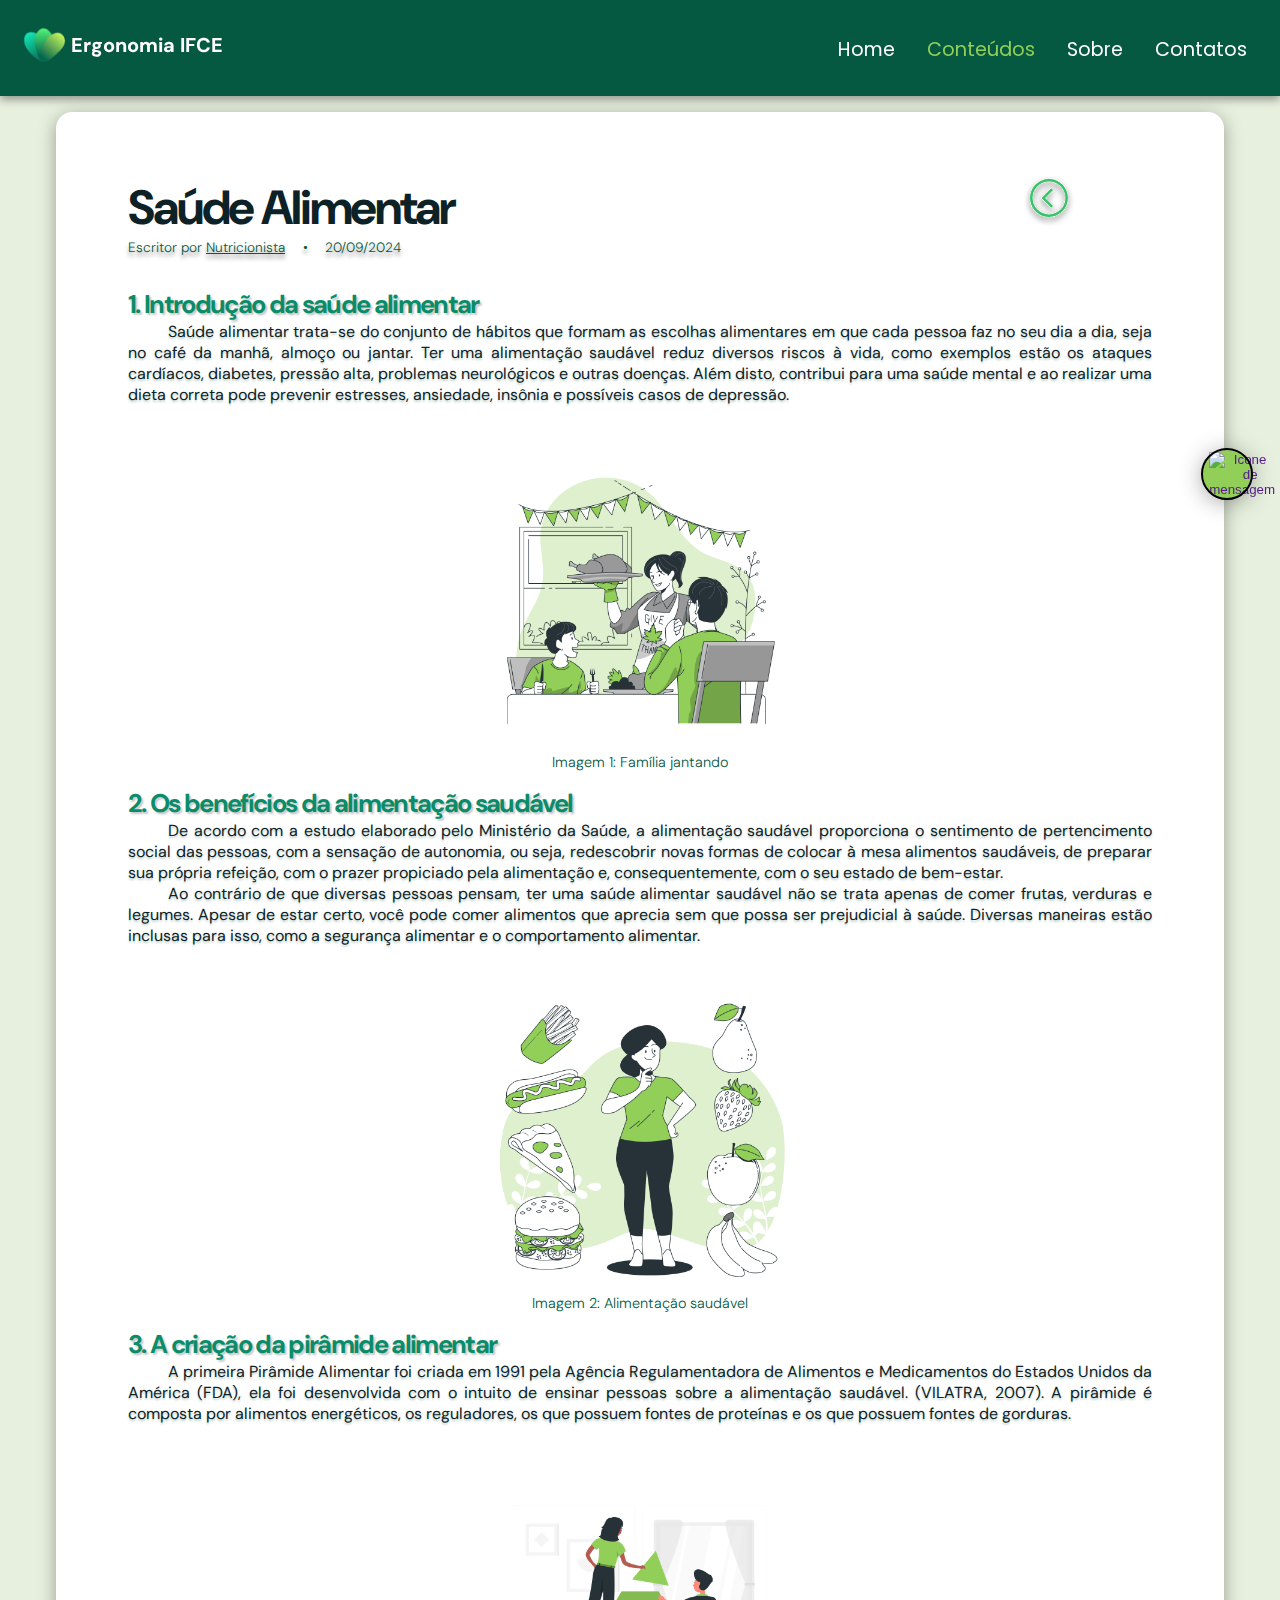
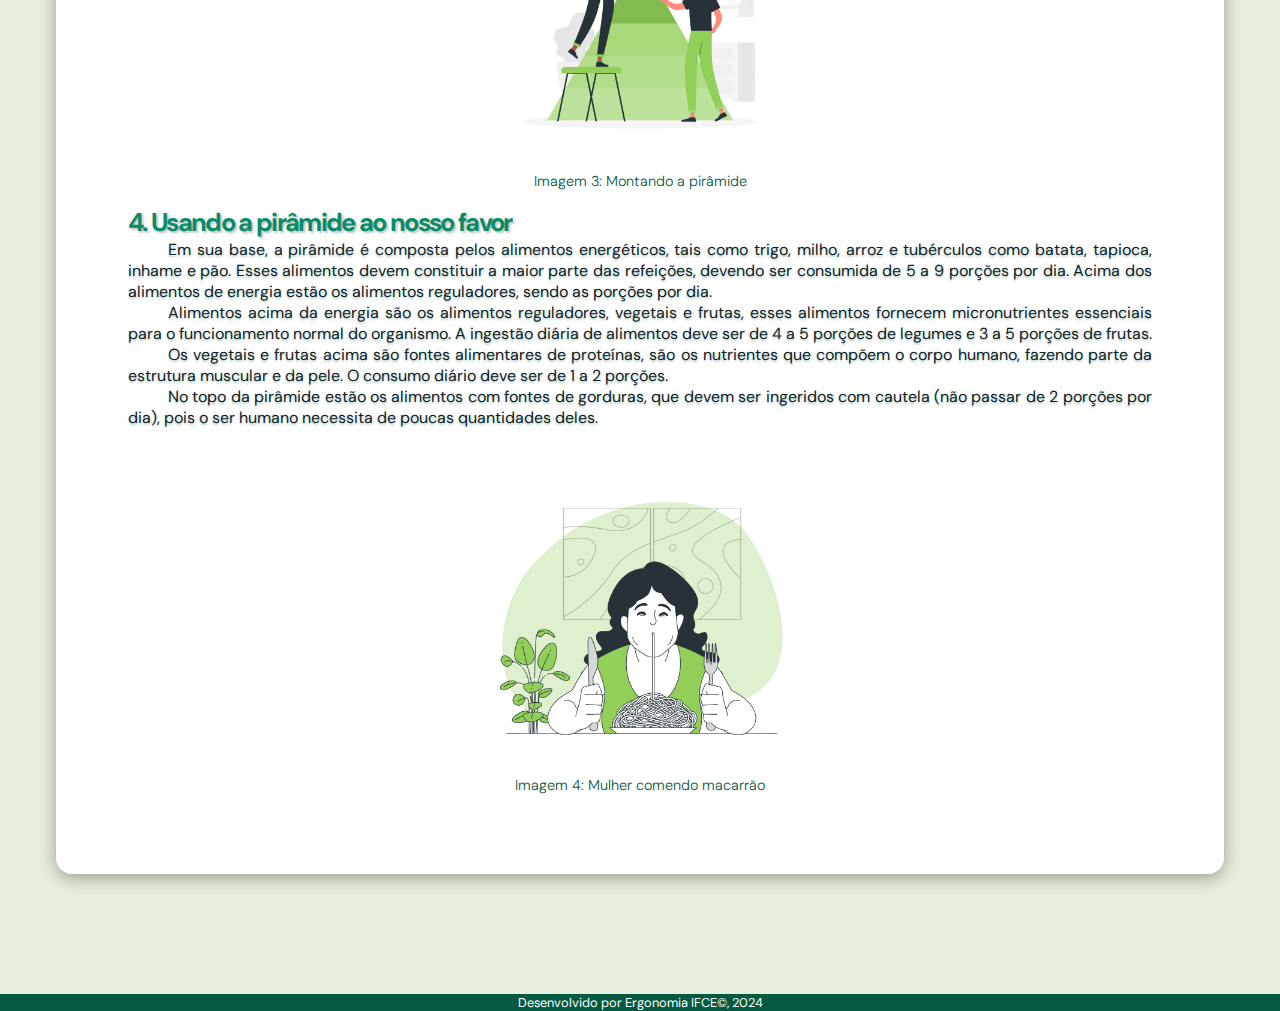
==== contents/ambientefisico.html @ 9c8911b2 "Add files via upload" ====
<!DOCTYPE html>
<html lang="pt-br">

<head>
    <meta charset="UTF-8">
    <meta name="viewport" content="width=device-width, initial-scale=1.0">
    <title>Ergonomia IFCE | Ambiente Físico e Ergonomia</title>


    <!-- FAVICON -->
    <link rel="apple-touch-icon" sizes="180x180" href="../../assets/favicon/apple-touch-icon.png">
    <link rel="icon" type="image/png" sizes="32x32" href="../../assets/favicon/favicon-32x32.png">
    <link rel="icon" type="image/png" sizes="16x16" href="../../assets/favicon/favicon-16x16.png">
    <link rel="manifest" href="/site.webmanifest">

    <link rel="stylesheet" href="../assets/css/reset.css">
    <link rel="stylesheet" href="../assets/css/header.css">
    <link rel="stylesheet" href="../assets/css/content.css">


</head>

<body>
    <header>
        <div class="logo">
            <img src="../assets/img/icons/logoRitmo.png" alt="Logo Ritmo Saudável">
            <h1>Ergonomia IFCE</h1>
        </div>

        <nav>
            <button id="menu-mobile">
                <span class="line"></span>
                <span class="line"></span>
                <span class="line"></span>
            </button>
            <ul id="menu-mobile-container">
                <li><a href="../index.html">Home</a></li>
                <li id="dropdown-content" style="color: #91CF59;">Conteúdos</li>
                <div id="dropdown">
                    <ul>
                        <li><a href="./carga.html">Carga de Trabalho</a></li>
                        <li><a href="./ambientefisico.html" style="color: #91CF59;">Ambiente Físico</a></li>
                        <li><a href="./saude-mental.html">Saúde Mental</a></li>
                        <li><a href="./educadores.html">Formação de Educadores</a></li>
                        <li><a href="./postura-corporal.html">Postura Corporal</a></li>
                        <li><a href="./inclusao.html">Inclusão</a></li>
                    </ul>
                </div>
                <li><a href="../about.html">Sobre</a></li>
                <li><a href="../index.html#contato">Contatos</a></li>
            </ul>
        </nav>
        <script src="../assets/js/header.js"></script>
    </header>

    <main>
        <section class="main-header">
            <div>
                <h1>Saúde alimentar</h1>
                <aside>
                    <p>Escritor por <a href="" target="_blank">Nutricionista</a>
                    </p>
                    <p>20/09/2024</p>
                </aside>
            </div>
            <a href="../index.html">
                <svg width="33" height="33" viewBox="0 0 33 33" fill="none" xmlns="http://www.w3.org/2000/svg">
                    <g filter="url(#filter0_d_259_530)">
                        <path
                            d="M16.5 27C14.0277 27 11.611 26.2669 9.55538 24.8933C7.49976 23.5198 5.89761 21.5676 4.95151 19.2835C4.00541 16.9995 3.75787 14.4861 4.24019 12.0614C4.72251 9.6366 5.91302 7.40931 7.66118 5.66116C10.0054 3.31696 13.1848 2 16.5 2C19.8152 2 22.9946 3.31696 25.3388 5.66116C27.683 8.00537 29 11.1848 29 14.5C29 17.8152 27.683 20.9946 25.3388 23.3388C24.1808 24.5032 22.8033 25.4263 21.2861 26.0547C19.769 26.6832 18.1422 27.0044 16.5 27ZM16.5 3.66669C10.5265 3.66669 5.66671 8.52652 5.66671 14.5C5.66671 20.4735 10.5265 25.3333 16.5 25.3333C22.4735 25.3333 27.3333 20.4735 27.3333 14.5C27.3333 8.52652 22.4735 3.66669 16.5 3.66669Z"
                            fill="#39C369" />
                        <path
                            d="M17.994 20.9226L11.5714 14.5001L17.994 8.07758L19.1724 9.25601L13.9284 14.5001L19.1724 19.7442L17.994 20.9226Z"
                            fill="#39C369" />
                    </g>
                    <defs>
                        <filter id="filter0_d_259_530" x="0" y="0" width="33" height="33" filterUnits="userSpaceOnUse"
                            color-interpolation-filters="sRGB">
                            <feFlood flood-opacity="0" result="BackgroundImageFix" />
                            <feColorMatrix in="SourceAlpha" type="matrix"
                                values="0 0 0 0 0 0 0 0 0 0 0 0 0 0 0 0 0 0 127 0" result="hardAlpha" />
                            <feOffset dy="2" />
                            <feGaussianBlur stdDeviation="2" />
                            <feComposite in2="hardAlpha" operator="out" />
                            <feColorMatrix type="matrix" values="0 0 0 0 0 0 0 0 0 0 0 0 0 0 0 0 0 0 0.45 0" />
                            <feBlend mode="normal" in2="BackgroundImageFix" result="effect1_dropShadow_259_530" />
                            <feBlend mode="normal" in="SourceGraphic" in2="effect1_dropShadow_259_530" result="shape" />
                        </filter>
                    </defs>
                </svg>
            </a>

        </section>

        <article>
            <h2>1. Introdução da saúde alimentar</h2>
            <p>Saúde alimentar trata-se do conjunto de hábitos que formam as escolhas alimentares em que cada pessoa faz
                no seu dia a dia, seja no café da manhã, almoço ou jantar. Ter uma alimentação saudável reduz diversos
                riscos à vida, como exemplos estão os ataques cardíacos, diabetes, pressão alta, problemas neurológicos
                e outras doenças. Além disto, contribui para uma saúde mental e ao realizar uma dieta correta pode
                prevenir estresses, ansiedade, insônia e possíveis casos de depressão.</p>


        </article>

        <figure>
            <img src="../assets/img/contents/image-alimentacao-1.png" alt="Imagem de pessoa na fisioterapia">
            <figcaption>Imagem 1: Família jantando</figcaption>
        </figure>

        <article>
            <h2>2. Os benefícios da alimentação saudável</h2>
            <p>De acordo com a estudo elaborado pelo Ministério da Saúde,
                a alimentação saudável proporciona o sentimento de pertencimento social das pessoas, com a sensação de
                autonomia, ou seja, redescobrir novas formas de colocar à mesa alimentos saudáveis, de preparar sua
                própria refeição, com o prazer propiciado pela alimentação e, consequentemente, com o seu estado de
                bem-estar.</p>
            <p>Ao contrário de que diversas pessoas pensam, ter uma saúde alimentar saudável não se trata apenas de
                comer frutas, verduras e legumes. Apesar de estar certo, você pode comer alimentos que aprecia sem que
                possa ser prejudicial à saúde. Diversas maneiras estão inclusas para isso, como a segurança alimentar e
                o comportamento alimentar.
            </p>
        </article>

        <figure>
            <img src="../assets/img/contents/image-alimentacao-2.png" alt="Imagem de pessoa na fisioterapia">
            <figcaption>Imagem 2: Alimentação saudável</figcaption>
        </figure>

        <article>
            <h2>3. A criação da pirâmide alimentar</h2>
            <p>A primeira Pirâmide Alimentar foi criada em 1991 pela Agência Regulamentadora de Alimentos e Medicamentos
                do Estados Unidos da América (FDA), ela foi desenvolvida com o intuito de ensinar pessoas sobre a
                alimentação saudável. (VILATRA, 2007). A pirâmide é composta por alimentos energéticos, os reguladores,
                os que possuem fontes de proteínas e os que possuem fontes de gorduras.</p>
        </article>

        <figure>
            <img src="../assets/img/contents/image-alimentacao-3.png" alt="Imagem de pessoas construindo uma pirâmide">
            <figcaption>Imagem 3: Montando a pirâmide</figcaption>
        </figure>

        <article>
            <h2>4. Usando a pirâmide ao nosso favor</h2>
            <p>Em sua base, a pirâmide é composta pelos alimentos energéticos, tais como trigo, milho, arroz e
                tubérculos como batata, tapioca, inhame e pão. Esses alimentos devem constituir a maior parte das
                refeições, devendo ser consumida de 5 a 9 porções por dia. Acima dos alimentos de energia estão os
                alimentos reguladores, sendo as porções por dia.</p>
            <p>Alimentos acima da energia são os alimentos reguladores, vegetais e frutas, esses alimentos fornecem
                micronutrientes essenciais para o funcionamento normal do organismo. A ingestão diária de alimentos deve
                ser de 4 a 5 porções de legumes e 3 a 5 porções de frutas.</p>
            <p>Os vegetais e frutas acima são fontes alimentares de proteínas, são os nutrientes que compõem o corpo
                humano, fazendo parte da estrutura muscular e da pele. O consumo diário deve ser de 1 a 2 porções.</p>
            <p>No topo da pirâmide estão os alimentos com fontes de gorduras, que devem ser ingeridos com cautela (não
                passar de 2 porções por dia), pois o ser humano necessita de poucas quantidades deles.</p>
        </article>

        <figure>
            <img src="../assets/img/contents/image-alimentacao-4.png" alt="Imagem de mulher comendo macarrão">
            <figcaption>Imagem 4: Mulher comendo macarrão</figcaption>
        </figure>
    </main>

    <footer>
        <h3>Desenvolvido por Ergonomia IFCE©, 2024</h3>
    </footer>

    <div class="forbot-redirect">
        <button>
            <a href=""><img src="https://www.svgrepo.com/show/355745/chat.svg"
                    alt="Icone de mensagem"></a>
        </button>
    </div>
</body>

</html>
---- assets/css/header.css ----
@charset "UTF-8";

@import url('https://fonts.googleapis.com/css2?family=DM+Sans:ital,wght@0,400;0,500;0,700;1,400;1,500;1,700&display=swap');
@import url('https://fonts.googleapis.com/css2?family=Poppins:ital,wght@0,100;0,200;0,300;0,400;0,500;0,600;0,700;0,800;1,400&display=swap');

:root{
    --color1: #0D2226;
    --color2: #055941;
    --color3: #0B8C68;
    --color4: #2DA657;
    --color5: #91CF59;
    --bg-white: #E7F0DE;
}

/* Header base */
header {
    position: fixed;
    background-color: var(--color2);
    height: 4.5rem;
    width: 100vw;
    display: flex;
    z-index: 99;
    
    box-shadow: 0px 4px 8px rgba(0, 0, 0, 0.35);
}

header .logo {
    display: flex;
    align-items: center;
}

header .logo img {
    width: 5.625rem;
    height: 5.625rem;
}

header .logo h1 {
    color: white;
    font: normal bold 1.25em 'DM Sans';
    margin-left: -1.2rem;
    margin-bottom: 0.4rem;
}

nav {
    display: flex;
    justify-content: center;
}

main {
    padding-top: 4.5rem;
}

/* Menu mobile */
#menu-mobile {
    position: fixed;
    top: 4vh;
    left: 85vw;

    background-color: transparent;
    border: none;
    outline: none;
    cursor: pointer;

    margin-right: 2.5rem;
}

#menu-mobile .line {
    display: block;

    width: 18px;
    height: 2px;
    border-radius: 8px;

    margin-top: 4px;
    background-color: white;
    transition: transform .5s, opacity .25s;
}

#menu-mobile-container {
    visibility: hidden;
    position: fixed;

    display: flex;
    flex-direction: column;
    align-items: center;
    justify-content: center;
    gap: 8px;

    top: 4.5rem;
    left: 0px;
    width: 100vw;
    height: 50%;

    background-color: var(--color3);
    border-radius: 0px 0px 16px 16px;
    box-shadow: 0px 4px 8px rgba(0, 0, 0, 0.15);
}

#menu-mobile-container li,
#menu-mobile-container li a {
    cursor: pointer;
    color: white;
    font: normal normal 20px 'Poppins';
    /* transition-duration: 0.5s; */
}

div#dropdown {
    display: none;
    visibility: hidden;

    height: 35vh;
    width: 55vw;
    border-radius: 32px;

    background-color: white;
    box-shadow: 0px 4px 8px rgba(0, 0, 0, 0.15);
}

div#dropdown ul {
    visibility: visible;
    display: flex;

    flex-direction: column;
    justify-content: center;

    text-align: center;
    background-color: transparent;
}

div#dropdown ul li {
    height: 1.1em;
}

div#dropdown ul li a {
    color: var(--color4);
    font: normal normal 0.6em 'Poppins';
    letter-spacing: -0.055em;
    transition-duration: 0.5s;
}


/* Active classes */
#menu-mobile.active .line:nth-child(1) {
    transform: translateY(7px) rotate(45deg);
}
#menu-mobile.active .line:nth-child(2) {
    opacity: 0;
}
#menu-mobile.active .line:nth-child(3) {
    transform: translateY(-5px) rotate(-45deg);
}

#menu-mobile-container.active {
    visibility: visible;
}

#dropdown.active{
    display: flex;
    justify-content: center;
    visibility: visible;
}


/* Responsivity */

/* Celulares médios */
@media screen and (min-width: 460px) {
    #menu-mobile-container li,
    #menu-mobile-container li a {
        font: normal normal 26px 'Poppins';
    }
}

/* Celulares grandes */
@media screen and ( min-height: 750px ) and (min-width: 460px) {
    #menu-mobile {
        top: 2.5vh;
    }

    div#dropdown ul li {
        height: 1.75em;
    }
    div#dropdown ul li a {
        margin-top: 2rem;
        font: normal normal 1em 'Poppins';
    }

    #menu-mobile-container li,
    #menu-mobile-container li a {
        font: normal normal 18px 'Poppins';
    }
}

@media screen and ( min-height: 750px ) and (orientation: portrait) {
    #menu-mobile {
        top: 2.5vh;
    }

    div#dropdown ul li {
        height: 1.75em;
    }
    div#dropdown ul li a {
        margin-top: 2rem;
        font: normal normal 1em 'Poppins';
    }
}

/* Computadores pequenos */
@media screen and (min-width: 840px) {
    header {
        height: 6rem;
    }

    main {
        padding-top: 6rem;
    }

    #menu-mobile {
        display: none;
    }

    #menu-mobile-container {
        visibility: visible;
        position: relative;
        top: 0px;
        height: 4rem;
        width: 80vw;
    
        display: flex;
        flex-direction: row;
        justify-content: right;
        align-items: flex-end;
        column-gap: 2rem;
    
        background-color: transparent;
        
        box-shadow: none;
    }
    
    #menu-mobile-container li,
    #menu-mobile-container li a {
        cursor: pointer;
        color: white;
        font: normal normal 1.2rem 'Poppins';
    }

    div#dropdown {
        position: fixed;
        top: 6rem;
        left: 65vw;

        height: calc(21.25rem - 6rem);
        width: 14rem;

        border-radius: 0px 0px 32px 32px;
    }
    
    div#dropdown ul {
        visibility: visible;
        display: flex;
    
        flex-direction: column;
        justify-content: center;
    
        text-align: center;
        background-color: transparent;
    }
    
    div#dropdown ul li {
        height: 2em;
    }
    
    div#dropdown ul li a {
        color: var(--color4);
        font: normal normal 1.1em 'Poppins';
    }
}

/* Animações */
ul li:hover,
ul li>a:hover {
    text-shadow: 0px 0px 16px rgba(144, 207, 89, 0.8);
    transform: scale(105%);

    transition-duration: 0.2s;
}

ul li:active,
ul li>a:active {
    transform: translateY(5px);

    transition-duration: 0.2s;
}
---- assets/css/content.css ----
@charset "UTF-8";

@import url('https://fonts.googleapis.com/css2?family=DM+Sans:ital,wght@0,400;0,500;0,700;1,400;1,500;1,700&display=swap');
@import url('https://fonts.googleapis.com/css2?family=Poppins:ital,wght@0,100;0,200;0,300;0,400;0,500;0,600;0,700;0,800;1,400&display=swap');

:root {
    --color1: #0D2226;
    --color2: #055941;
    --color3: #0B8C68;
    --color4: #2DA657;
    --color5: #91cf59;
    --bg-white: #E7F0DE;
}


body {
    background-color: var(--bg-white);
    width: 100vw;
}

header {
    top: 0px;
    left: 0px;
}

main {
    background-color: white;
    box-shadow: 0px 4px 18px rgba(0, 0, 0, 0.35);
    border-radius: 16px;

    max-width: 1280vw;
    width: 80%;
    margin: 0px auto;
    
    margin-top: 7rem;
    padding: 64px 25px;
}

main .main-header {
    display: flex;
    margin-bottom: 32px;
}

main .main-header > a {
    position: absolute;
    left: 80vw;
}

main .main-header h1 {
    font: bold normal 2em 'DM Sans', sans-serif;
    color: var(--color1);
    letter-spacing: -0.045em;
    text-transform: capitalize;
}

main .main-header aside > p{
    display: inline;

    font: 300 normal 0.8em 'DM Sans', sans-serif;
    color: var(--color2);
    text-shadow: 0px 4px 4px rgba(0, 0, 0, 0.45);
}

main .main-header aside > p:first-child::after {
    content: '•';
    margin: 0px 1em;
}

main article {
    margin-bottom: 32px;
}

main article h2 {
    font: bold normal 1.5em 'DM Sans', sans-serif;
    letter-spacing: -0.065em;
    color: var(--color3);
    text-shadow: 2px 2px 2px rgba(21, 32, 43, 0.25);
}

main article p {
    font: normal normal 0.85em 'DM Sans', sans-serif;
    color: var(--color1);
    text-align: justify;
    text-indent: 2.5em;
    line-height: 1em;

    text-shadow: 0px 2px 2px rgba(5, 89, 65, 0.25);
}

main figure {
    display: flex;
    flex-direction: column;
    align-items: center;

    padding: 16px 0px;
}

main figure img {
    max-width: 300px;
    width: 160px;
}

main figure figcaption {
    font: 300 normal 0.5em 'DM Sans', sans-serif;
    color: var(--color2);
}

footer {
    margin-top: 48px;
    max-height: 32px;
    height: 80%;

    background-color: var(--color2);
}

footer h3 {
    font: normal normal 0.8em 'DM Sans', sans-serif;
    text-align: center;
    color: #FFFFFF;
}

article ul {
    margin-left: 3em;
}

article ul li {
    list-style: circle;
    list-style-type: disc;
    color: var(--color1);
    line-height: 2em;
    margin-top: .5em;
    font: normal 200 0.85em 'DM Sans', sans-serif;
}

article ul li:hover {
    transform: scale(105%);
}

.main-header a {
    color: var(--color2);
    text-decoration: underline;
}

.main-header a:hover {
    color: var(--color5);
}

/* RESPONSIVITY */
@media screen and (max-width: 320px) {
    main .main-header aside > p{
        font: 300 normal 0.6em 'DM Sans', sans-serif;
    }
}

@media screen and (min-width: 767px) {
    main .main-header > a > svg {
        width: 50px;
        height: 50px;
    }

    main figure img {
        max-height: 500px;
        width: 80%;
    }
    
    main figure figcaption {
        font: 300 normal 0.75em 'DM Sans', sans-serif;
    }
}

@media screen and (min-width: 1020px) {
    main {
        max-width: 60%;
        max-width: 80%;
        padding: 64px 72px;
        margin-bottom: 120px;
    }

    main .main-header h1 {
        font: bold normal 3em 'DM Sans', sans-serif;
    }

    main .main-header aside > p{
        font: 300 normal 0.85em 'DM Sans', sans-serif;
    }

    main article h2 {
        font: bold normal 1.6em 'DM Sans', sans-serif;
    }
    
    main article p {
        font: normal normal 1em 'DM Sans', sans-serif;
    }

    article ul li {
        font: normal 200 0.95em 'DM Sans', sans-serif;
    }

    main figure img {
        max-height: 600px;
        width: 80%;
    }
    
    main figure figcaption {
        font: 300 normal 0.9em 'DM Sans', sans-serif;
    }
}

@media screen and (min-width: 1620px) {
    main {
        max-width: 65%;
        padding: 64px 72px;
        margin-bottom: 120px;
    }

    main .main-header h1 {
        font: bold normal 4em 'DM Sans', sans-serif;
    }

    main .main-header aside > p{
        font: 300 normal 1.2em 'DM Sans', sans-serif;
    }

    main .main-header > a > svg {
        width: 75px;
        height: 75px;
    }

    main article h2 {
        font: bold normal 2em 'DM Sans', sans-serif;
    }
    
    main article p {
        font: normal normal 1.5em 'DM Sans', sans-serif;
    }

    article ul li {
        font: normal 200 1.45em 'DM Sans', sans-serif;
    }
    
    main figure img {
        height: 120%;
    }
    
    main figure figcaption {
        font: 300 normal 1.1em 'DM Sans', sans-serif;
    }
}
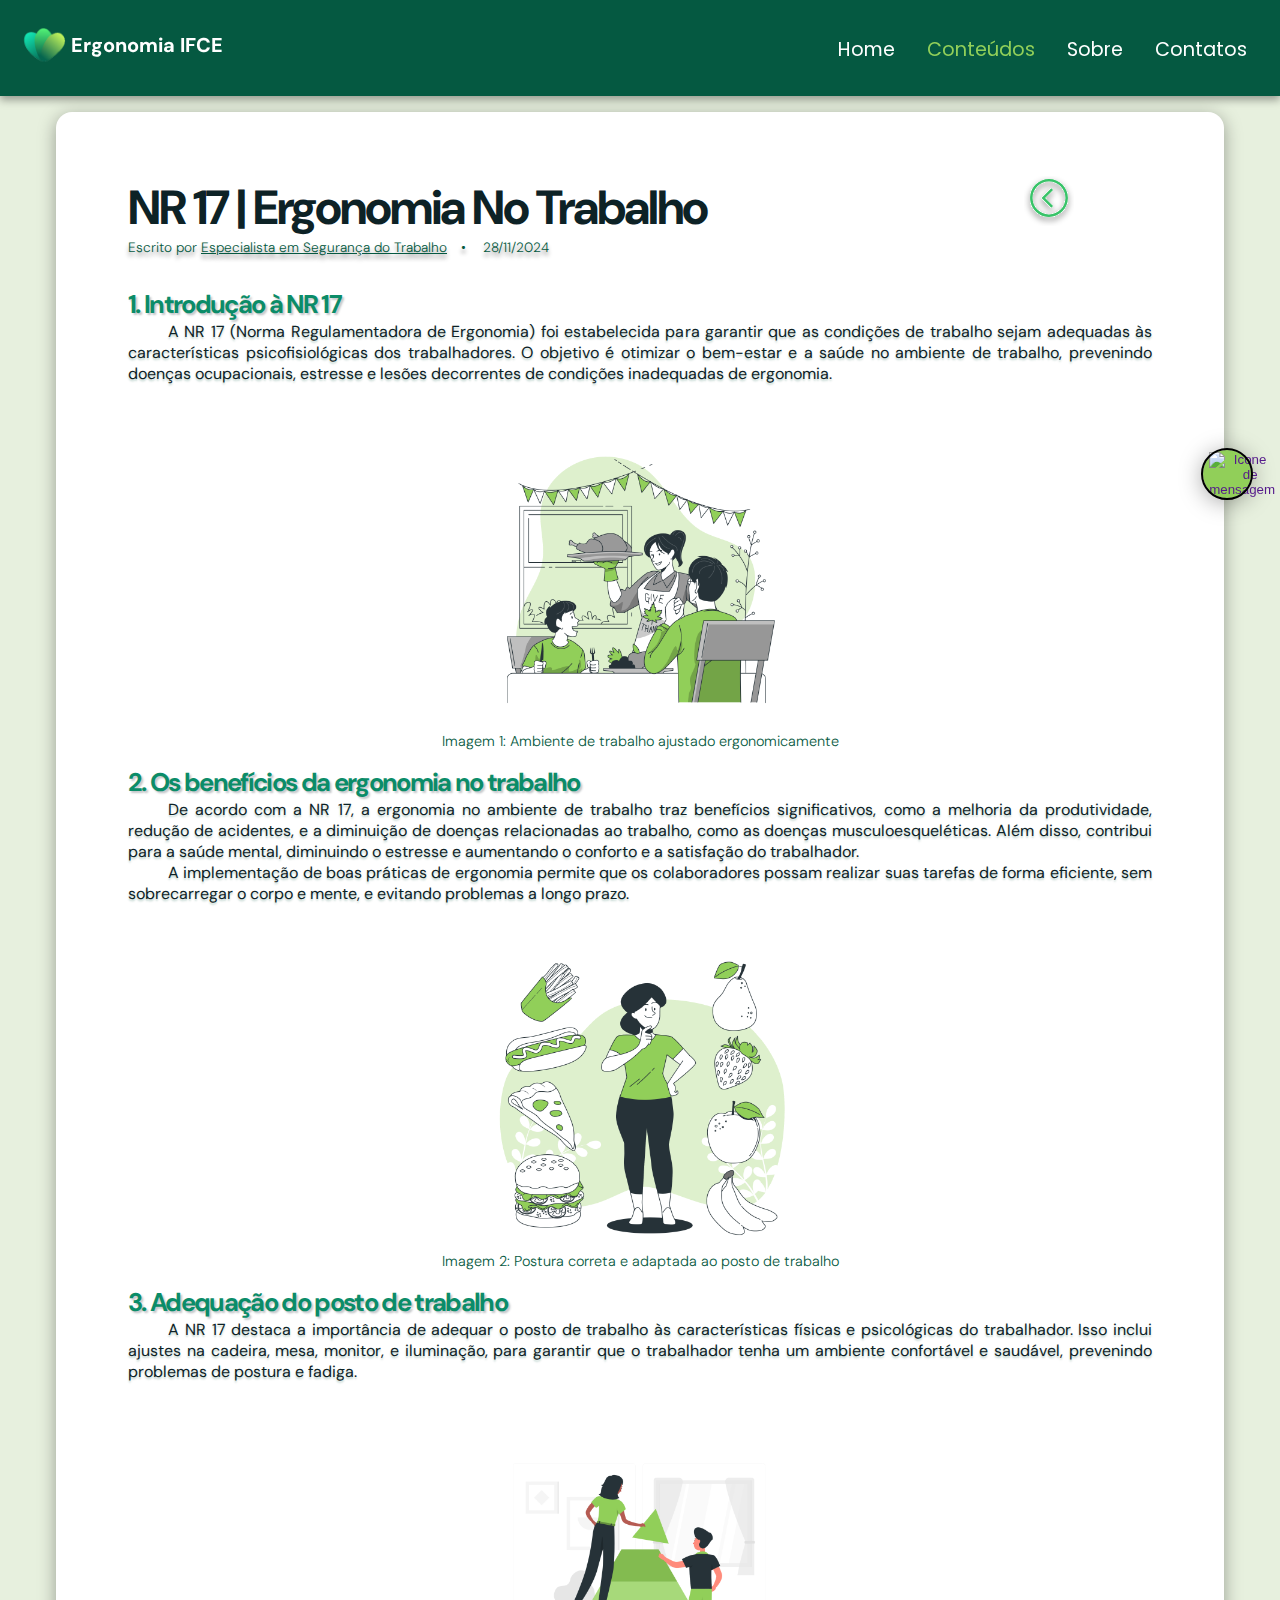
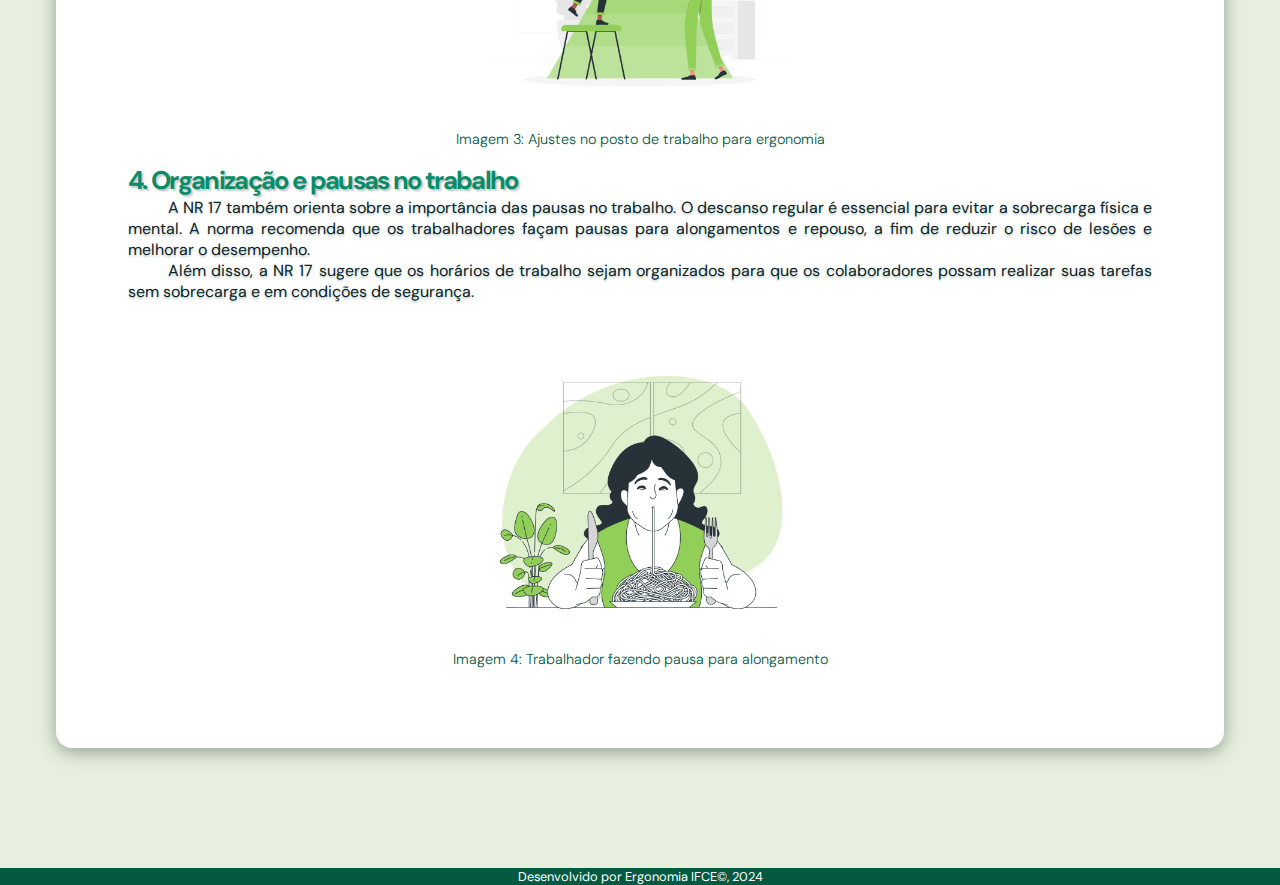
==== commit 3266e000: "Update" ====
--- a/contents/ambientefisico.html
+++ b/contents/ambientefisico.html
@@ -5,7 +5,6 @@
     <meta charset="UTF-8">
     <meta name="viewport" content="width=device-width, initial-scale=1.0">
     <title>Ergonomia IFCE | Ambiente Físico e Ergonomia</title>
-
 
     <!-- FAVICON -->
     <link rel="apple-touch-icon" sizes="180x180" href="../../assets/favicon/apple-touch-icon.png">
@@ -16,7 +15,6 @@
     <link rel="stylesheet" href="../assets/css/reset.css">
     <link rel="stylesheet" href="../assets/css/header.css">
     <link rel="stylesheet" href="../assets/css/content.css">
-
 
 </head>
 
@@ -56,11 +54,10 @@
     <main>
         <section class="main-header">
             <div>
-                <h1>Saúde alimentar</h1>
+                <h1>NR 17 | Ergonomia no Trabalho</h1>
                 <aside>
-                    <p>Escritor por <a href="" target="_blank">Nutricionista</a>
-                    </p>
-                    <p>20/09/2024</p>
+                    <p>Escrito por <a href="" target="_blank">Especialista em Segurança do Trabalho</a></p>
+                    <p>28/11/2024</p>
                 </aside>
             </div>
             <a href="../index.html">
@@ -89,75 +86,48 @@
                     </defs>
                 </svg>
             </a>
-
         </section>
 
         <article>
-            <h2>1. Introdução da saúde alimentar</h2>
-            <p>Saúde alimentar trata-se do conjunto de hábitos que formam as escolhas alimentares em que cada pessoa faz
-                no seu dia a dia, seja no café da manhã, almoço ou jantar. Ter uma alimentação saudável reduz diversos
-                riscos à vida, como exemplos estão os ataques cardíacos, diabetes, pressão alta, problemas neurológicos
-                e outras doenças. Além disto, contribui para uma saúde mental e ao realizar uma dieta correta pode
-                prevenir estresses, ansiedade, insônia e possíveis casos de depressão.</p>
-
-
+            <h2>1. Introdução à NR 17</h2>
+            <p>A NR 17 (Norma Regulamentadora de Ergonomia) foi estabelecida para garantir que as condições de trabalho sejam adequadas às características psicofisiológicas dos trabalhadores. O objetivo é otimizar o bem-estar e a saúde no ambiente de trabalho, prevenindo doenças ocupacionais, estresse e lesões decorrentes de condições inadequadas de ergonomia.</p>
         </article>
 
         <figure>
-            <img src="../assets/img/contents/image-alimentacao-1.png" alt="Imagem de pessoa na fisioterapia">
-            <figcaption>Imagem 1: Família jantando</figcaption>
+            <img src="../assets/img/contents/image-alimentacao-1.png" alt="Imagem de pessoa ajustando a estação de trabalho">
+            <figcaption>Imagem 1: Ambiente de trabalho ajustado ergonomicamente</figcaption>
         </figure>
 
         <article>
-            <h2>2. Os benefícios da alimentação saudável</h2>
-            <p>De acordo com a estudo elaborado pelo Ministério da Saúde,
-                a alimentação saudável proporciona o sentimento de pertencimento social das pessoas, com a sensação de
-                autonomia, ou seja, redescobrir novas formas de colocar à mesa alimentos saudáveis, de preparar sua
-                própria refeição, com o prazer propiciado pela alimentação e, consequentemente, com o seu estado de
-                bem-estar.</p>
-            <p>Ao contrário de que diversas pessoas pensam, ter uma saúde alimentar saudável não se trata apenas de
-                comer frutas, verduras e legumes. Apesar de estar certo, você pode comer alimentos que aprecia sem que
-                possa ser prejudicial à saúde. Diversas maneiras estão inclusas para isso, como a segurança alimentar e
-                o comportamento alimentar.
-            </p>
+            <h2>2. Os benefícios da ergonomia no trabalho</h2>
+            <p>De acordo com a NR 17, a ergonomia no ambiente de trabalho traz benefícios significativos, como a melhoria da produtividade, redução de acidentes, e a diminuição de doenças relacionadas ao trabalho, como as doenças musculoesqueléticas. Além disso, contribui para a saúde mental, diminuindo o estresse e aumentando o conforto e a satisfação do trabalhador.</p>
+            <p>A implementação de boas práticas de ergonomia permite que os colaboradores possam realizar suas tarefas de forma eficiente, sem sobrecarregar o corpo e mente, e evitando problemas a longo prazo.</p>
         </article>
 
         <figure>
-            <img src="../assets/img/contents/image-alimentacao-2.png" alt="Imagem de pessoa na fisioterapia">
-            <figcaption>Imagem 2: Alimentação saudável</figcaption>
+            <img src="../assets/img/contents/image-alimentacao-2.png" alt="Imagem de postura correta no trabalho">
+            <figcaption>Imagem 2: Postura correta e adaptada ao posto de trabalho</figcaption>
         </figure>
 
         <article>
-            <h2>3. A criação da pirâmide alimentar</h2>
-            <p>A primeira Pirâmide Alimentar foi criada em 1991 pela Agência Regulamentadora de Alimentos e Medicamentos
-                do Estados Unidos da América (FDA), ela foi desenvolvida com o intuito de ensinar pessoas sobre a
-                alimentação saudável. (VILATRA, 2007). A pirâmide é composta por alimentos energéticos, os reguladores,
-                os que possuem fontes de proteínas e os que possuem fontes de gorduras.</p>
+            <h2>3. Adequação do posto de trabalho</h2>
+            <p>A NR 17 destaca a importância de adequar o posto de trabalho às características físicas e psicológicas do trabalhador. Isso inclui ajustes na cadeira, mesa, monitor, e iluminação, para garantir que o trabalhador tenha um ambiente confortável e saudável, prevenindo problemas de postura e fadiga.</p>
         </article>
 
         <figure>
-            <img src="../assets/img/contents/image-alimentacao-3.png" alt="Imagem de pessoas construindo uma pirâmide">
-            <figcaption>Imagem 3: Montando a pirâmide</figcaption>
+            <img src="../assets/img/contents/image-alimentacao-3.png" alt="Imagem de pessoa ajustando o monitor">
+            <figcaption>Imagem 3: Ajustes no posto de trabalho para ergonomia</figcaption>
         </figure>
 
         <article>
-            <h2>4. Usando a pirâmide ao nosso favor</h2>
-            <p>Em sua base, a pirâmide é composta pelos alimentos energéticos, tais como trigo, milho, arroz e
-                tubérculos como batata, tapioca, inhame e pão. Esses alimentos devem constituir a maior parte das
-                refeições, devendo ser consumida de 5 a 9 porções por dia. Acima dos alimentos de energia estão os
-                alimentos reguladores, sendo as porções por dia.</p>
-            <p>Alimentos acima da energia são os alimentos reguladores, vegetais e frutas, esses alimentos fornecem
-                micronutrientes essenciais para o funcionamento normal do organismo. A ingestão diária de alimentos deve
-                ser de 4 a 5 porções de legumes e 3 a 5 porções de frutas.</p>
-            <p>Os vegetais e frutas acima são fontes alimentares de proteínas, são os nutrientes que compõem o corpo
-                humano, fazendo parte da estrutura muscular e da pele. O consumo diário deve ser de 1 a 2 porções.</p>
-            <p>No topo da pirâmide estão os alimentos com fontes de gorduras, que devem ser ingeridos com cautela (não
-                passar de 2 porções por dia), pois o ser humano necessita de poucas quantidades deles.</p>
+            <h2>4. Organização e pausas no trabalho</h2>
+            <p>A NR 17 também orienta sobre a importância das pausas no trabalho. O descanso regular é essencial para evitar a sobrecarga física e mental. A norma recomenda que os trabalhadores façam pausas para alongamentos e repouso, a fim de reduzir o risco de lesões e melhorar o desempenho.</p>
+            <p>Além disso, a NR 17 sugere que os horários de trabalho sejam organizados para que os colaboradores possam realizar suas tarefas sem sobrecarga e em condições de segurança.</p>
         </article>
 
         <figure>
-            <img src="../assets/img/contents/image-alimentacao-4.png" alt="Imagem de mulher comendo macarrão">
-            <figcaption>Imagem 4: Mulher comendo macarrão</figcaption>
+            <img src="../assets/img/contents/image-alimentacao-4.png" alt="Imagem de trabalhador em pausa">
+            <figcaption>Imagem 4: Trabalhador fazendo pausa para alongamento</figcaption>
         </figure>
     </main>
 
@@ -173,4 +143,4 @@
     </div>
 </body>
 
-</html>+</html>
